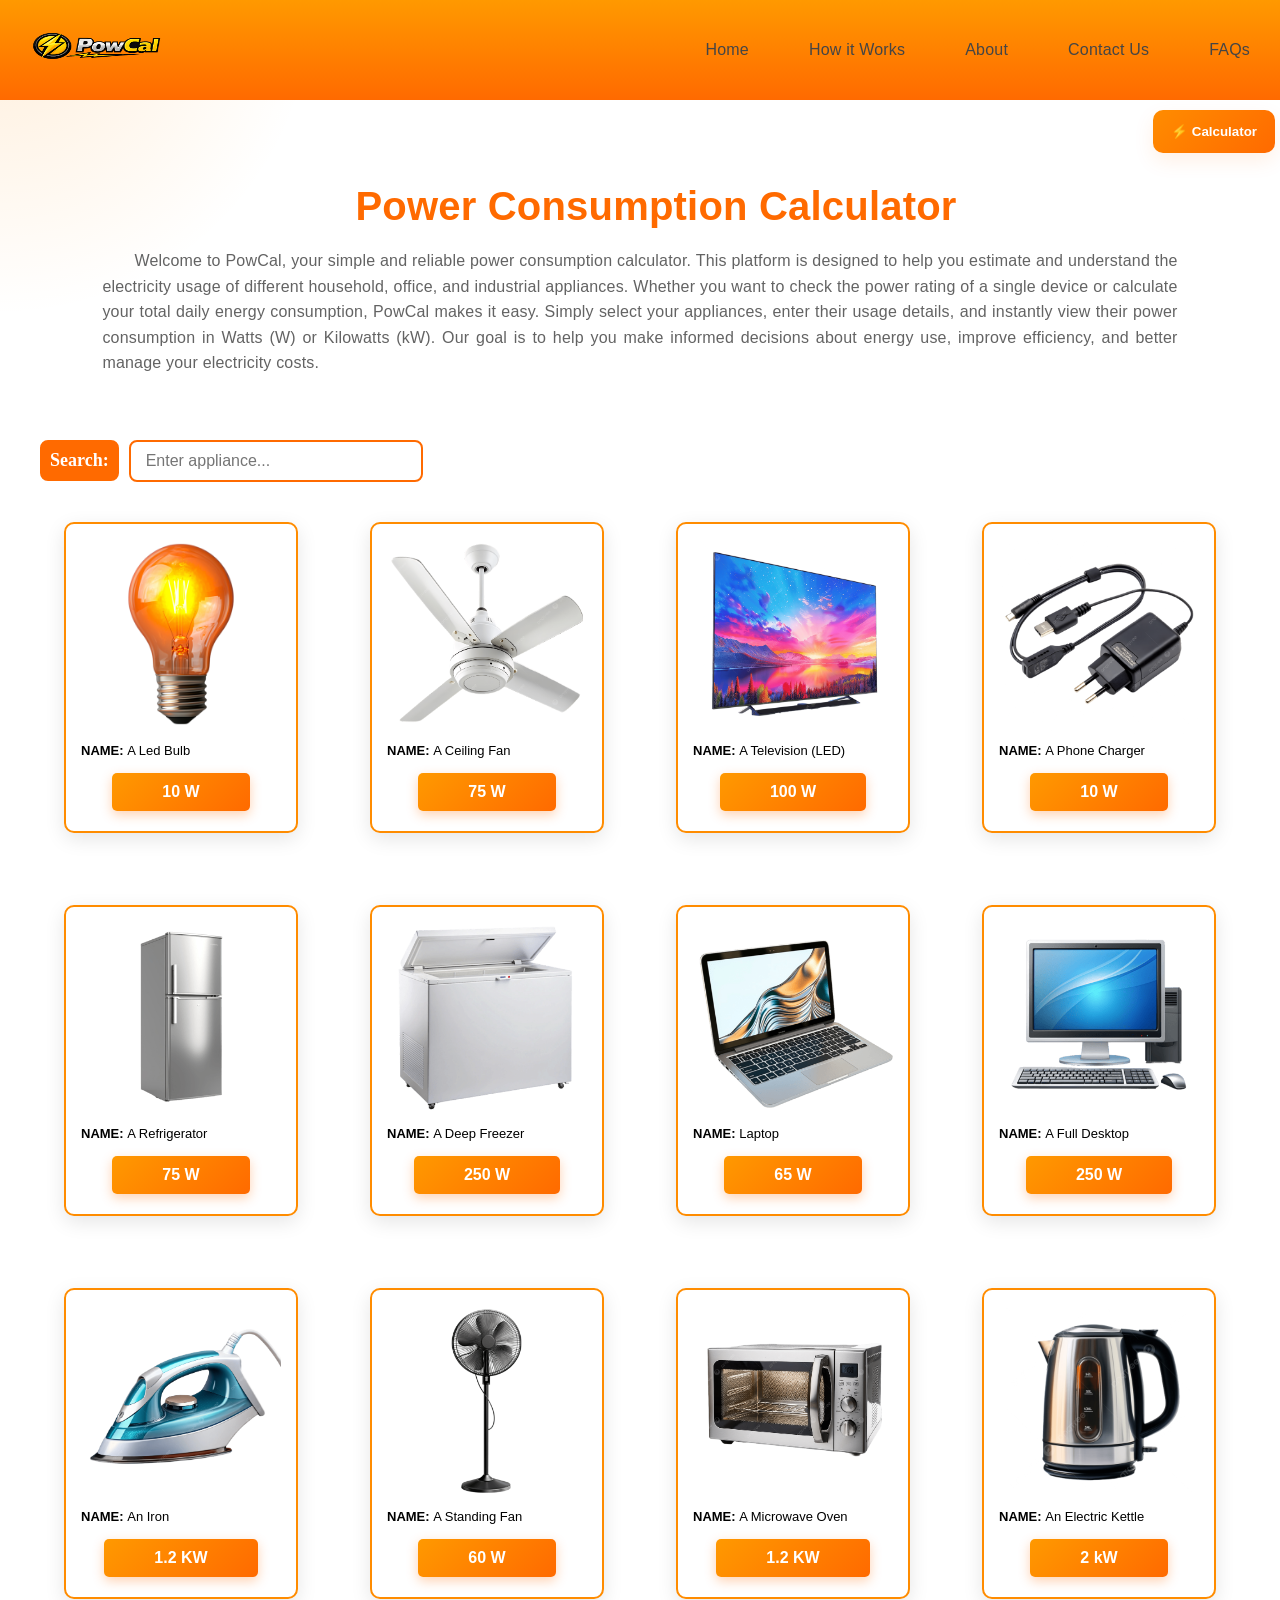
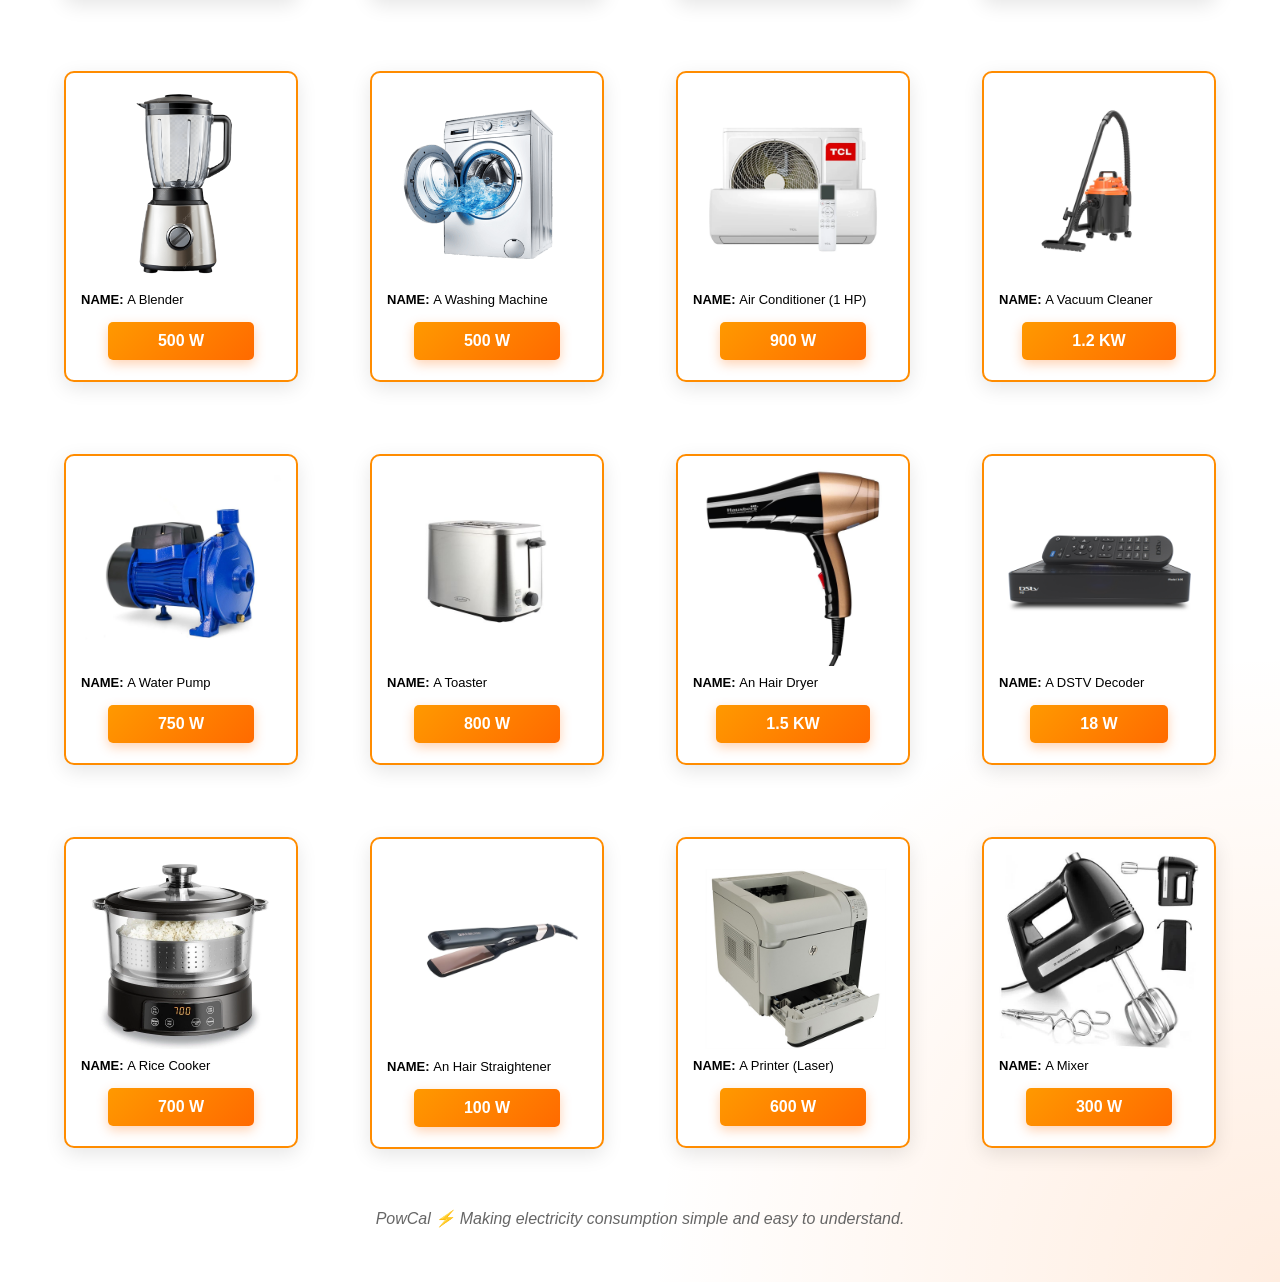
==== index.html @ 4c9b2212 "Add files via upload Initial upload of PowCal" ====
<!DOCTYPE html>
<html lang="en">
<head>
    <meta charset="UTF-8">
    <meta name="viewport" content="width=device-width, initial-scale=1.0">
    <title>Power Consumption Calculator</title>
    <link rel="stylesheet" href="index.css">
</head>
<body>

     <header>
            <nav>
        <ul class="sidebar">
            <li onclick="hideSidebar()"> <a href="#"><svg xmlns="http://www.w3.org/2000/svg" height="24px" viewBox="0 -960 960 960" width="24px" fill="#black"><path d="m256-200-56-56 224-224-224-224 56-56 224 224 224-224 56 56-224 224 224 224-56 56-224-224-224 224Z"/></svg></a></li>
            <li> <a href="#">Home</a></li>
            <li> <a href="how.html">How it Works</a></li>
            <li> <a href="#">About</a></li>
            <li> <a href="contact.html">Contact Us</a></li>
            <li> <a href="FAQ.html">FAQs</a></li>
        </ul>
        <ul>
            <li> <img src="PowCal.png" alt="Not Found"></li>
            <li class="hideOnMobile"> <a href="#">Home</a></li>
            <li class="hideOnMobile"> <a href="how.html">How it Works</a></li>
            <li class="hideOnMobile"> <a href="#">About</a></li>
            <li class="hideOnMobile"> <a href="contact.html">Contact Us</a></li>
            <li class="hideOnMobile"> <a href="FAQ.html">FAQs</a></li>
            <li class="menu-button" onclick=showSidebar() > <a href="#"><svg xmlns="http://www.w3.org/2000/svg" height="24px" viewBox="0 -960 960 960" width="24px" fill="#black"><path d="M120-240v-80h720v80H120Zm0-200v-80h720v80H120Zm0-200v-80h720v80H120Z"></svg></a></li>
        </ul>
    </nav>
    </header>

    <button id="calc-toggle" onclick="toggleCalculator()">
    ⚡ Calculator </button>

<div id="calculatorBox">
    <!-- Your calculator content goes here -->
     <div id="calc">
    <h3>Power Calculator</h3>
    </div>
    <div class="total-box">
        Total Energy: <strong><span id="totalWh">0</span> Wh</strong>
        <div class="small">This updates as you add appliances.</div>
      </div>

      <div class="custom-row">
        <input type="number" id="customWatts" placeholder="Enter Unavailable appliance (W)" min="1" />
        <button class="Enter" onclick="addCustomAppliance()">Enter</button>
      </div>

      <div class="history" id="history"></div>

      <button id="clear-btn" onclick="clearAll()">Clear All</button>

    </div>
  </div>
</div>


    <section id="uno">
        <h1 class="cal1">Power Consumption Calculator</h1>
        <p> Welcome to PowCal, your simple and reliable power consumption calculator. This platform is designed to help you estimate and understand the electricity usage of different household, office, and industrial appliances. Whether you want to check the power rating of a single device or calculate your total daily energy consumption, PowCal makes it easy. Simply select your appliances, enter their usage details, and instantly view their power consumption in Watts (W) or Kilowatts (kW). Our goal is to help you make informed decisions about energy use, improve efficiency, and better manage your electricity costs.
</p>
    </section>
    



<div class="search-container">
    <label for="searchInput">Search:</label>
    <input
        type="text"
        id="searchInput"
        placeholder="Enter appliance..."
        onkeyup="searchAppliances()"
    >
</div>





    <section>

        <div id="main">
        <div class="first">
            <img src="bulbl.jpg" alt="Not found"> <br>
            <p class="appli"><strong>NAME: </strong>A Led Bulb </p>
            <button class="button1" onclick="addAppliance('Led Bulb', 10)">10 W</button>
        </div>
        <div class="first">
            <img src="fan.png" alt="Not found"> <br>
            <p class="appli"><strong>NAME: </strong>A Ceiling Fan </p>
            <button class="button1" onclick="addAppliance('Ceiling Fan', 75)">75 W</button>
        </div>
        <div class="first">
            <img src="tv.png" alt="Not found"> <br>
            <p class="appli"><strong>NAME: </strong>A Television (LED) </p>
            <button class="button1" onclick="addAppliance('Television', 100)">100 W</button>
        </div>
        <div class="first">
            <img src="charger.png" alt="Not found"> <br>
            <p class="appli"><strong>NAME: </strong>A Phone Charger </p>
            <button class="button1" onclick="addAppliance('Phone Charger', 10)">10 W</button>
        </div>
        
        
        <div class="first">
            <img src="fridge.png" alt="Not found"> <br>
            <p class="appli"><strong>NAME: </strong>A Refrigerator</p>
            <button class="button1" onclick="addAppliance('Refrigerator', 75)">75 W</button>
        </div>
        <div class="first">
            <img src="freezer.png" alt="Not found"> <br>
            <p class="appli"><strong>NAME: </strong>A Deep Freezer </p>
            <button class="button1" onclick="addAppliance('Deep Freezer', 250)">250 W</button>
        </div>
        <div class="first">
            <img src="laptop.png" alt="Not found"> <br>
            <p class="appli"><strong>NAME: </strong> Laptop </p>
            <button class="button1" onclick="addAppliance('Laptop', 65)">65 W</button>
        </div>
        <div class="first">
            <img src="desktopp.png" alt="Not found"> <br>
            <p class="appli"><strong>NAME: </strong>A Full Desktop </p>
            <button class="button1" onclick="addAppliance('Full Desktop', 250)">250 W</button>
        </div>
        

        <div class="first">
            <img src="iron.png" alt="Not found"> <br>
            <p class="appli"><strong>NAME: </strong>An Iron </p>
            <button class="button1" onclick="addAppliance('Iron', 1200)">1.2 KW</button>
        </div>
        <div class="first">
            <img src="sfan.jpeg" alt="Not found"> <br>
            <p class="appli"><strong>NAME: </strong>A Standing Fan </p>
            <button class="button1" onclick="addAppliance('Standing Fan', 60)">60 W</button>
        </div>
        <div class="first">
            <img src="oven.png" alt="Not found"> <br>
            <p class="appli"><strong>NAME: </strong>A Microwave Oven</p>
            <button class="button1" onclick="addAppliance('Microwave Oven', 1200)">1.2 KW</button>
        </div>
        <div class="first">
            <img src="kettle.png" alt="Not found"> <br>
            <p class="appli"><strong>NAME: </strong>An Electric Kettle</p>
            <button class="button1" onclick="addAppliance('Electric Kettle', 2000)">2 kW</button>
        </div>
        



        <div class="first">
            <img src="blender.png" alt="Not found"> <br>
            <p class="appli"><strong>NAME: </strong>A Blender </p>
            <button class="button1" onclick="addAppliance('Blender', 500)">500 W</button>
        </div>
        <div class="first">
            <img src="washingMachine.png" alt="Not found"> <br>
            <p class="appli"><strong>NAME: </strong>A Washing Machine </p>
            <button class="button1" onclick="addAppliance('Washing Machine', 500)">500 W</button>
        </div>
        <div class="first">
            <img src="ACF.jpg" alt="Not found"> <br>
            <p class="appli"><strong>NAME: </strong>Air Conditioner (1 HP) </p>
            <button class="button1" onclick="addAppliance('Air Conditioner (1 HP)', 900)">900 W</button>
        </div>
        <div class="first">
            <img src="VCleaner.jpg" alt="Not found"> <br>
            <p class="appli"><strong>NAME: </strong>A Vacuum Cleaner </p>
            <button class="button1" onclick="addAppliance('Vacuum Cleaner', 1200)">1.2 KW</button>
        </div>
        
        
        <div class="first">
            <img src="Wpump.jpeg" alt="Not found"> <br>
            <p class="appli"><strong>NAME: </strong>A Water Pump</p>
            <button class="button1" onclick="addAppliance('Water Pump', 750)">750 W</button>
        </div>
        <div class="first">
            <img src="Toaster.jpg" alt="Not found"> <br>
            <p class="appli"><strong>NAME: </strong>A Toaster </p>
            <button class="button1" onclick="addAppliance('Toaster', 800)">800 W</button>
        </div>
        <div class="first">
            <img src="hairdryer.jpg" alt="Not found"> <br>
            <p class="appli"><strong>NAME: </strong>An Hair Dryer </p>
            <button class="button1" onclick="addAppliance('Hair Dryer', 1500)">1.5 KW</button>
        </div>
        <div class="first">
            <img src="DStv.jpg" alt="Not found"> <br>
            <p class="appli"><strong>NAME: </strong>A DSTV Decoder </p>
            <button class="button1" onclick="addAppliance('DSTV Decoder', 18)">18 W</button>
        </div>
        

        <div class="first">
            <img src="rice.jpg" alt="Not found"> <br>
            <p class="appli"><strong>NAME: </strong>A Rice Cooker </p>
            <button class="button1" onclick="addAppliance('Rice Cooker', 700)">700 W</button>
        </div>
        <div class="first">
            <img src="hst.jpg" alt="Not found"> <br>
            <p class="appli"><strong>NAME: </strong>An Hair Straightener </p>
            <button class="button1" onclick="addAppliance('Hair Straightener', 100)">100 W</button>
        </div>
        <div class="first">
            <img src="printer66.jpg" alt="Not found"> <br>
            <p class="appli"><strong>NAME: </strong>A Printer (Laser)</p>
            <button class="button1" onclick="addAppliance('Printer (Laser)', 600)">600 W</button>
        </div>
        <div class="first">
            <img src="mixer.jpg" alt="Not found"> <br>
            <p class="appli"><strong>NAME: </strong>A Mixer</p>
            <button class="button1" onclick="addAppliance('Mixer', 300)">300 W</button>
        </div>
        
        </div>
    </section>

    <script>

    let totalWh = 0;
    const history = [];
        function showSidebar(){
            const sidebar= document.querySelector('.sidebar')
            sidebar.style.display = 'flex'
        }
        function hideSidebar(){
            const sidebar= document.querySelector('.sidebar')
            sidebar.style.display = 'none'
        }

        function toggleCalculator() {
    let box = document.getElementById("calculatorBox");

    if (box.style.display === "none" || box.style.display === "") {
        box.style.display = "block";
    } else {
        box.style.display = "none";
    }
}

// function addAppliance(name, watts) {
//     const hours = prompt(`How many hours do you use ${name}?`);

//     if (hours === null) return;

//     const h = parseFloat(hours);

//     if (isNaN(h) || h <= 0) {
//         alert("Please enter a valid number of hours.");
//         return;
//     }

//     const wh = watts * h;
//     totalWh += wh;

//     document.getElementById("totalWh").innerText =
//         totalWh.toFixed(2);
// }

// function updateDisplay() {
//       document.getElementById("totalWh").textContent = totalWh.toFixed(2);

//       const historyBox = document.getElementById("history");
//       historyBox.innerHTML = "";

//       history.forEach((item, index) => {
//         const div = document.createElement("div");
//         div.className = "history-item";
//         div.innerHTML = `
//           <strong>${index + 1}. ${item.name}</strong><br>
//           ${item.watts} W × ${item.hours} h = ${item.wh.toFixed(2)} Wh
//         `;
//         historyBox.appendChild(div);
//       });
//     }
function addAppliance(name, watts) {

    const hours = prompt(`How many HOURS do you use your ${name}?`);
    if (hours === null) return;

    const h = parseFloat(hours);

    if (isNaN(h) || h <= 0) {
        alert("Please enter a valid number of hours.");
        return;
    }

    const amount = prompt(`How many ${name}(s) do you have?`);
    if (amount === null) return;

    const qty = parseInt(amount);

    if (isNaN(qty) || qty <= 0) {
        alert("Please enter a valid quantity.");
        return;
    }

    const wh = watts * h * qty;
    totalWh += wh;

    history.push({
        name,
        watts,
        hours: h,
        amount: qty,
        wh
    });

    updateDisplay();
}

    function addCustomAppliance() {

    const wattsInput = document.getElementById("customWatts");
    const watts = parseFloat(wattsInput.value);

    if (isNaN(watts) || watts <= 0) {
        alert("Please enter a valid watt value.");
        return;
    }

    const name = prompt("Enter appliance name:");
    if (name === null || name.trim() === "") return;

    const hours = prompt(`How many hours do you use ${name.trim()}?`);
    if (hours === null) return;

    const h = parseFloat(hours);

    if (isNaN(h) || h <= 0) {
        alert("Please enter a valid number of hours.");
        return;
    }

    const amount = prompt(`How many ${name.trim()}(s) do you have?`);
    if (amount === null) return;

    const qty = parseInt(amount);

    if (isNaN(qty) || qty <= 0) {
        alert("Please enter a valid quantity.");
        return;
    }

    const wh = watts * h * qty;
    totalWh += wh;

    history.push({
        name: name.trim(),
        watts,
        hours: h,
        amount: qty,
        wh
    });

    wattsInput.value = "";
    updateDisplay();
}

    function updateDisplay() {
      document.getElementById("totalWh").textContent = totalWh.toFixed(2);

      const historyBox = document.getElementById("history");
      historyBox.innerHTML = "";

      history.forEach((item, index) => {
        const div = document.createElement("div");
        div.className = "history-item";
        div.innerHTML = `
  <strong>${index + 1}. ${item.name}</strong><br>
  ${item.watts} W × ${item.hours} h × ${item.amount} unit(s)
  = ${item.wh.toFixed(2)} Wh`;
        historyBox.appendChild(div);
      });
    }
    function clearAll() {
        totalWh = 0;
        history.length = 0;
        updateDisplay();
    }




    function searchAppliances() {
    let input = document.getElementById("searchInput");
    let filter = input.value.toLowerCase();

    let appliances = document.querySelectorAll("#main .first");

    appliances.forEach(appliance => {
        let text = appliance.textContent.toLowerCase();

        if (text.includes(filter)) {
            appliance.style.display = "";
        } else {
            appliance.style.display = "none";
        }
    });
}
    </script>
    


    <footer>
    <p class="footer-note">
        PowCal ⚡ Making electricity consumption simple and easy to understand.
    </p><br><br><br>
    </footer>



     <!-- <footer>
        <hr>
        author: Yahaya Muhammed-Kamaldeen <br>
        &copy; 2026 copyright reserved <br>
         <a href="">kamaldeeny1@gmail.com</a></small>
     </footer> -->
     
</body>
</html>
---- index.css ----
*{
    margin: 0;
    padding: 0;
}
body{
    min-height: 100vh;
    background-size: cover;
    background-repeat: no-repeat;
    background-position: center;
    background: 
    radial-gradient(circle at top left, rgba(255,140,0,0.15), transparent 10%),
    radial-gradient(circle at bottom right, rgba(255,106,0,0.12), transparent 20%),
    #ffffff; 
    /* background-image: url(bgd.jpg);
    background-size: cover;
    background-position: center; */
}
img{
    /* border: 2px, solid, black; */
    width: 200px;
    height: 100%;
    border-radius: 5px;
}
nav{
    height: 100px;
    background: linear-gradient(180deg, #ff9900, #ff6a00);
    /* background-color: rgb(255, 165, 0); */
    box-shadow: 3px, 3px, 5px rgba(0, 0, 0, 0.1);
}
nav ul{
    width: 100%;
    list-style: none;
    display: flex;
    /* border: 2px, solid, black; */
    height: 100px;
    justify-content: flex-end;
    align-items: center;
}
nav li{
    height: 100px;
    
}
nav a{
    height: 100%;
    padding: 0 30px;
    font-family: 'Gill Sans', 'Gill Sans MT', Calibri, 'Trebuchet MS', sans-serif;
    letter-spacing: 0.2px;
    text-decoration: none;
    display: flex;
    justify-content: center;
    align-items: center;
    color: rgb(69, 69, 69);
    cursor: pointer;
}
nav a:hover{
    background: linear-gradient(135deg, #ff9900, #ff6a00);
    height: 98px;
}
nav li:first-child{
    margin-right: auto;
}
.sidebar{
    position: fixed;
    top: 0;
    right: 0;
    height: 100vh;
    width: 250px;
    z-index: 999999;
    background-color: rgba(255, 255, 255, 0.466);
    backdrop-filter: blur(10px);
    box-shadow: -10px, 0px, 10px rgba(0, 0, 0, 0.1);
    display: none;
    flex-direction: column;
    align-items: flex-start;
    justify-content: flex-start;
}
.sidebar li{
    width: 100%;
}
.sidebar a{
    width: 100%;
    display: flex;
    justify-content: flex-start;
    align-items: center;
}
.menu-button{
    display: none;
}
#uno{
    margin: 5% 8%;
    text-align: justify;
    line-height: 1.6;
    letter-spacing: 0.2px;
    font-family: 'Gill Sans', 'Gill Sans MT', Calibri, 'Trebuchet MS', sans-serif;
    color: rgb(99, 99, 99);
    text-indent: 2em;
    
}
.cal1{
    text-wrap: balance;
    text-align: center;
    font-family: Verdana, Geneva, Tahoma, sans-serif;
    color: rgb(255, 149, 0);
    padding: 10px;

    font-size: 40px;
    font-weight: 800;
    color: #ff6a00;

    
}
.footer-note {
            font-family: Arial, sans-serif;
            text-align: center;
            margin-top: 40px;
            color: #666;
            font-style: italic;}


#main{
    /* border: 2px solid black; */
    display: flex;
    flex-direction: row;
    flex-wrap: wrap;
    align-items: flex-start;
    justify-content: center;
    gap: 2em;
    flex: 1;
    /* min-height: 100vh; */
}
.first{
    margin: 20px;
    padding: 10px;
    text-align: center;
    background-color:white;
    border: 2px solid #ff8c00;
    overflow: hidden;
    box-shadow: 0 6px 20px rgba(0, 0, 0, 0.1);
    transition: 0.3s ease;
    border-radius: 10px;
    width: 210px;
    height: 100%;
    /* width: 280px;
    background: #ffffff;
    border-radius: 16px;
    overflow: hidden;
    box-shadow: 0 6px 20px rgba(0, 0, 0, 0.1);
    transition: 0.3s ease;
    border: 2px solid #ff8c00; */
}
.first:hover{
    transform: translateY(-1px);
    box-shadow: 0 12px 30px rgba(255, 140, 0, 0.25);

}

.button1{
    margin: 10px;
    background: linear-gradient(135deg, #ff9900, #ff6a00);
    color: white;
    border: none;
    padding: 10px 50px;
    border-radius: 5px;
    font-size: 16px;
    font-weight: 600;
    cursor: pointer;
    transition: all 0.3s ease;
    box-shadow: 0 4px 12px rgba(255, 106, 0, 0.3);
}

.button1:hover{
    transform: translateY(-0.51px);
    box-shadow: 0 4px 12px rgba(255, 106, 0, 0.4);
}

.appli{
    font-family: Verdana, Geneva, Tahoma, sans-serif;
    font-size: small;
    margin: 5px 5px;
    text-align: start;
}

#calc-toggle {
      position: fixed;
      top: 110px;
      right: 5px;
      z-index: 1000;
      background: linear-gradient(135deg, #ff8c00, #ff6a00);
      color: #fff;
      border: none;
      padding: 14px 18px;
      border-radius: 10px;
      cursor: pointer;
      font-weight: bold;
      box-shadow: 0 8px 20px rgba(255, 106, 0, 0.1);
    }


    #calc-toggle:hover {
      transform: translateY(-0.51px);
      box-shadow: 0 2px 6px rgba(255, 106, 0, 0.3);
    }

#calculatorBox {
    display: none; /* Hidden initially */

    position: fixed;
    top: 165px;
    right: 7px;

    width: 300px;
    height: 220px;
    padding: 20px;

    background: white;
    border-radius: 10px;
    box-shadow: 0 5px 20px rgba(0,0,0,0.09);

    z-index: 9999;
    overflow: auto;
}
#clear-btn{
    margin: 10px 5px;
    background: linear-gradient(135deg, #ff9900, #ff6a00);
    color: white;
    border: none;
    /* padding: 5px 20px; */
    width: 100%;
    height: 32px;
    border-radius: 5px;
    font-size: 15px;
    font-weight: 600;
    cursor: pointer;
    transition: all 0.3s ease;
    /* box-shadow: 0 4px 12px rgba(255, 106, 0, 0.3); */
}
#clear-btn:hover{
    transform: translateY(-0.51px);
    box-shadow: 0 2px 6px rgba(255, 106, 0, 0.3);
}
.total-box {
      background: #fff7ef;
      border-left: 4px solid #ff8c00;
      padding: 12px;
      border-radius: 10px;
      margin-bottom: 14px;
      font-size: 15px;
      color: #333;
    }

    .total-box strong {
      color: #ff6a00;
    }

.search-container{
    display: flex;
    justify-content: flex-start;
    align-items: center;
    gap: 10px;
    margin: 20px 40px;
}

.search-container label{
    font-size: 18px;
    font-weight: bold;
}

.search-container input{
    width: 260px;
    padding: 10px 15px;
    border: 2px solid #ff6a00;
    border-radius: 8px;
    font-size: 16px;
    outline: none;
    transition: 0.3s;
}
label{
    background-color: #ff6a00;
    border: 10px solid #ff6a00;
    border-radius: 8px;
    color: white;
}

.search-container input:focus{
    border-color: rgb(83, 81, 81);
    box-shadow: 0 0 8px linear-gradient(135deg, #ff8c00, #ff6a00);
}

#calc {
      background: linear-gradient(135deg, #ff8c00, #ff6a00);
      font-family: Arial, Helvetica, sans-serif;
      color: white;
      padding: 10px;
      font-weight: bold;
      font-size: 15px;
      margin-bottom: 10px;
      border-radius: 5px;
    }
input{
    padding: 5px;
    width: 206px;
    
}
.Enter{
    margin: 10px 5px;
    background: linear-gradient(135deg, #ff9900, #ff6a00);
    color: white;
    border: none;
    /* padding: 5px 20px; */
    width: 50px;
    height: 32px;
    border-radius: 5px;
    font-size: 13px;
    font-weight: 600;
    cursor: pointer;
    transition: all 0.3s ease;
}
.history {
      margin-top: 10px;
      max-height: 180px;
      overflow-y: auto;
      font-size: 14px;
    }

    .history-item {
      background: #fafafa;
      border: 1px solid #eee;
      padding: 10px;
      border-radius: 10px;
      margin-bottom: 8px;
    }


@media(max-width: 800px){
    .hideOnMobile{
        display: none;
    }
    .menu-button{
        display: block;
    }
}
@media(max-width: 400px){
    .sidebar{
        width: 100%;
    }
}
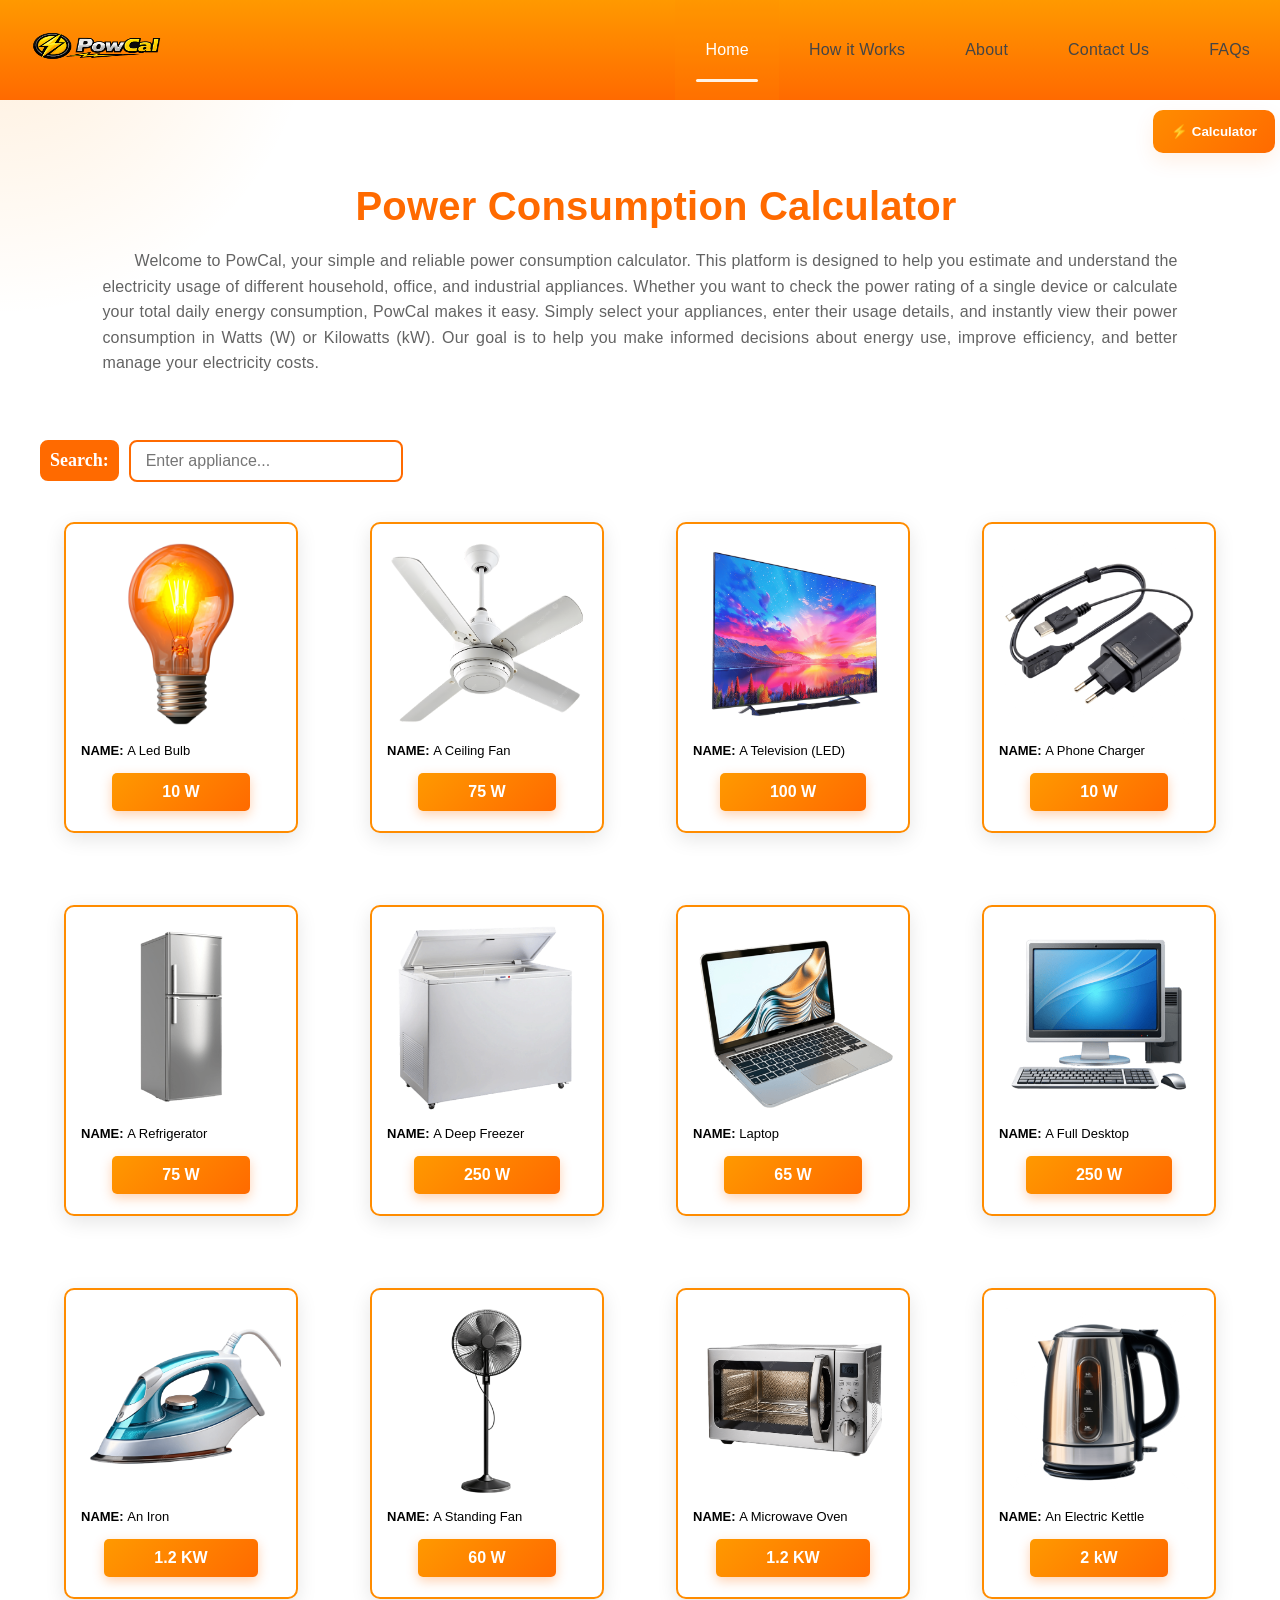
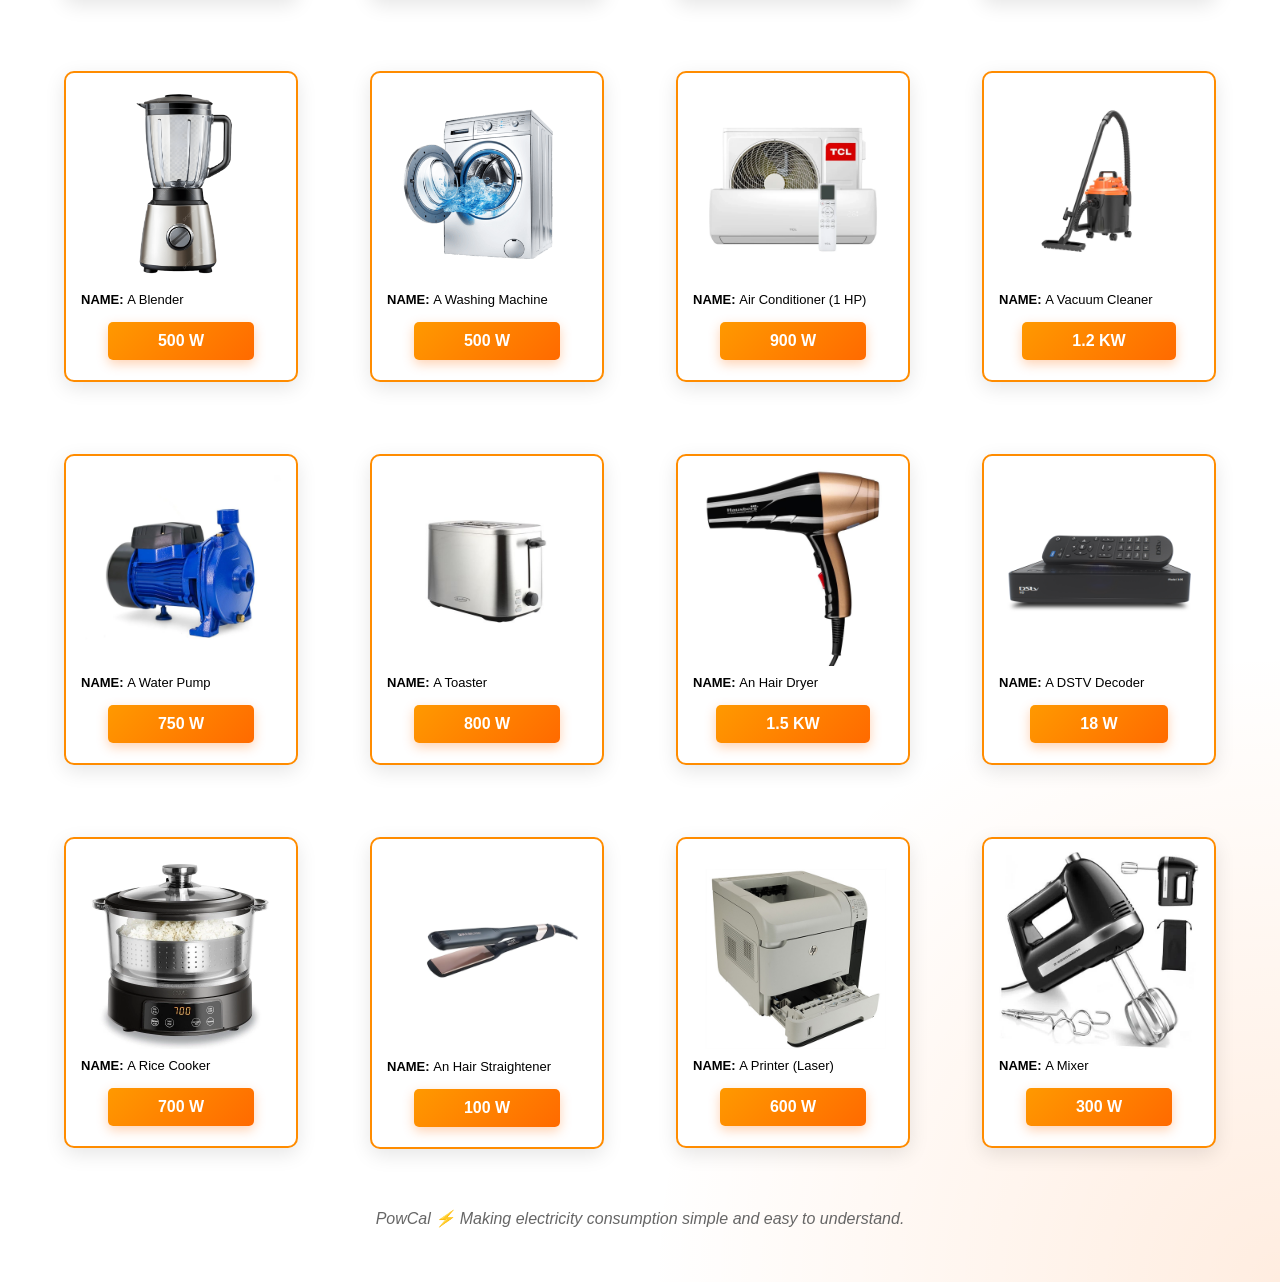
==== commit 96b84277: "Powcal" ====
--- a/index.html
+++ b/index.html
@@ -12,17 +12,17 @@
             <nav>
         <ul class="sidebar">
             <li onclick="hideSidebar()"> <a href="#"><svg xmlns="http://www.w3.org/2000/svg" height="24px" viewBox="0 -960 960 960" width="24px" fill="#black"><path d="m256-200-56-56 224-224-224-224 56-56 224 224 224-224 56 56-224 224 224 224-56 56-224-224-224 224Z"/></svg></a></li>
-            <li> <a href="#">Home</a></li>
+            <li> <a href="#" class="active">Home</a></li>
             <li> <a href="how.html">How it Works</a></li>
-            <li> <a href="#">About</a></li>
+            <li> <a href="About.html">About</a></li>
             <li> <a href="contact.html">Contact Us</a></li>
             <li> <a href="FAQ.html">FAQs</a></li>
         </ul>
         <ul>
             <li> <img src="PowCal.png" alt="Not Found"></li>
-            <li class="hideOnMobile"> <a href="#">Home</a></li>
+            <li class="hideOnMobile"> <a href="#" class="active">Home</a></li>
             <li class="hideOnMobile"> <a href="how.html">How it Works</a></li>
-            <li class="hideOnMobile"> <a href="#">About</a></li>
+            <li class="hideOnMobile"> <a href="About.html">About</a></li>
             <li class="hideOnMobile"> <a href="contact.html">Contact Us</a></li>
             <li class="hideOnMobile"> <a href="FAQ.html">FAQs</a></li>
             <li class="menu-button" onclick=showSidebar() > <a href="#"><svg xmlns="http://www.w3.org/2000/svg" height="24px" viewBox="0 -960 960 960" width="24px" fill="#black"><path d="M120-240v-80h720v80H120Zm0-200v-80h720v80H120Zm0-200v-80h720v80H120Z"></svg></a></li>
--- a/index.css
+++ b/index.css
@@ -55,6 +55,38 @@
 nav a:hover{
     background: linear-gradient(135deg, #ff9900, #ff6a00);
     height: 98px;
+}
+
+/* Top-bar underline animation and active overlay */
+nav > ul:last-of-type a{
+    position: relative;
+    transition: color 200ms ease;
+}
+nav > ul:last-of-type a::after{
+    content: "";
+    position: absolute;
+    left: 20%;
+    right: 20%;
+    bottom: 18px;
+    height: 3px;
+    background: #fff3e6; /* warm cream underline */
+    transform: scaleX(0);
+    transform-origin: center;
+    transition: transform 240ms ease, opacity 240ms ease;
+    opacity: 0;
+    border-radius: 2px;
+}
+nav > ul:last-of-type a:hover::after{
+    transform: scaleX(1);
+    opacity: 1;
+}
+nav > ul:last-of-type a.active{
+    background: rgba(255,140,0,0.18); /* subtle orange overlay */
+    color: #fff;
+}
+nav > ul:last-of-type a.active::after{
+    transform: scaleX(1);
+    opacity: 1;
 }
 nav li:first-child{
     margin-right: auto;
@@ -266,7 +298,7 @@
 }
 
 .search-container input{
-    width: 260px;
+    width: 20%;
     padding: 10px 15px;
     border: 2px solid #ff6a00;
     border-radius: 8px;
